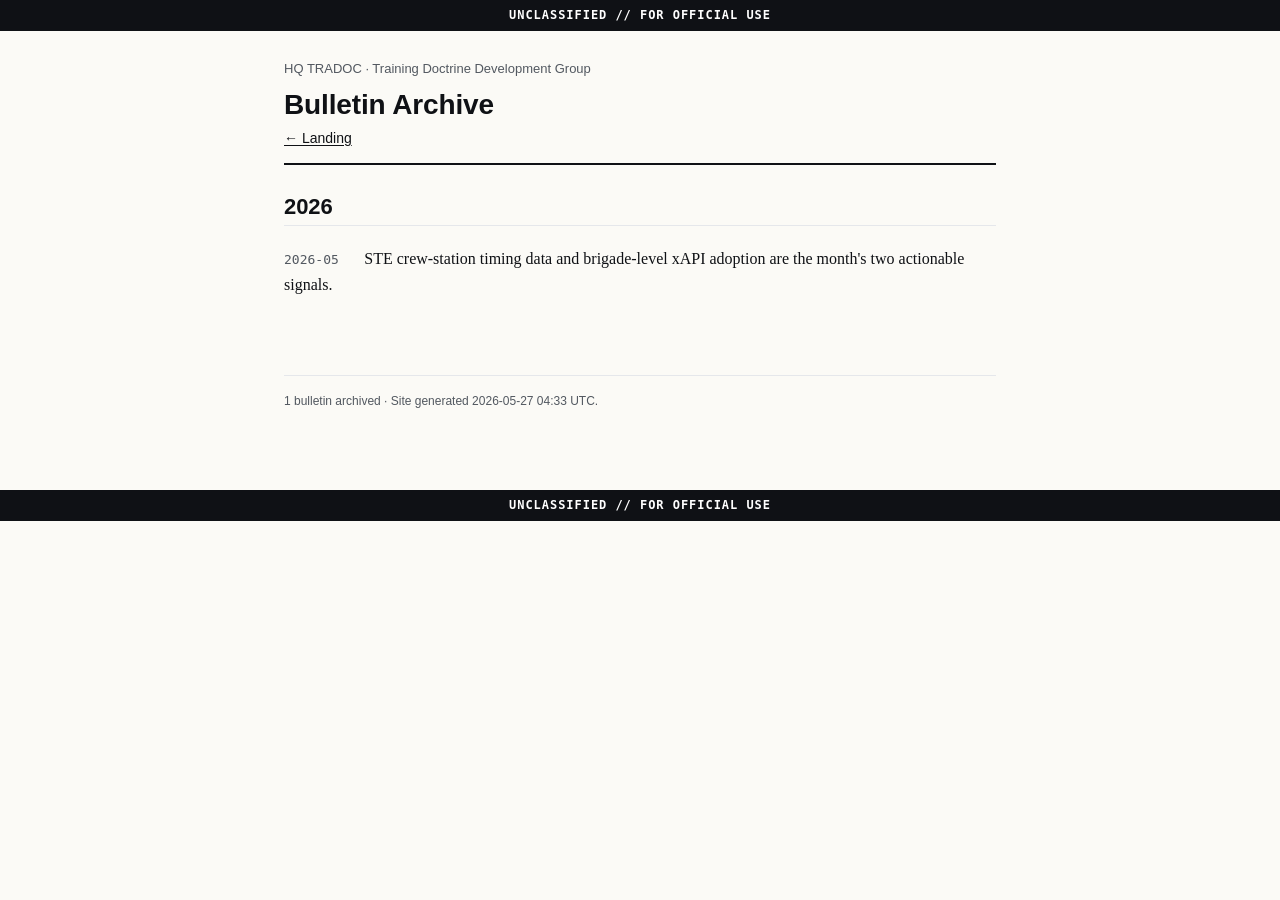
==== website/archive/index.html @ 3808f226 "Stage 8 Updates" ====
<!doctype html>
<html lang="en">
<head>
<meta charset="utf-8">
<meta name="viewport" content="width=device-width, initial-scale=1">
<title>Archive — TDDG Training Futures Bulletin</title>
<link rel="stylesheet" href="../assets/style.css">
</head>
<body>

<div class="classification">UNCLASSIFIED // FOR OFFICIAL USE</div>

<main>

  <header class="site-mast">
    <div class="eyebrow">HQ TRADOC · Training Doctrine Development Group</div>
    <h1>Bulletin Archive</h1>
    <nav>
      <a href="../index.html">← Landing</a>
    </nav>
  </header>

    <section class="archive-year">
      <h3>2026</h3>
      <ul class="archive-year-list">
        <li>
          <a href="2026-05/index.html">
            <span class="month-label">2026-05</span>
            <span class="headline">STE crew-station timing data and brigade-level xAPI adoption are the month&#39;s two actionable signals.</span>
          </a>
        </li>
      </ul>
    </section>

  <footer class="site-foot">
    1 bulletin archived ·
    Site generated 2026-05-27 04:33 UTC.
  </footer>

</main>

<div class="classification">UNCLASSIFIED // FOR OFFICIAL USE</div>

</body>
</html>
---- website/assets/style.css ----
/* ============================================================
   TDDG Training Futures Bulletin - shared stylesheet
   Used by:  website/index.html  (landing)
             website/archive/index.html  (full archive list)
   The per-month bulletin pages have inline CSS so they remain
   self-contained when downloaded or printed.
   ============================================================ */

:root {
  --c-ink: #0f1115;
  --c-body: #1c1f24;
  --c-muted: #525860;
  --c-line: #c8ccd2;
  --c-line-soft: #e5e7eb;
  --c-accent: #4a4f57;
  --c-bg: #fbfaf6;
  --c-card: #ffffff;
  --c-warning: #b22234;
  --c-pill-bg: #efece6;

  --serif: Georgia, "Iowan Old Style", "Palatino Linotype", Palatino, serif;
  --sans: -apple-system, BlinkMacSystemFont, "Segoe UI", Roboto, Oxygen,
          Ubuntu, Cantarell, "Helvetica Neue", sans-serif;
  --mono: ui-monospace, SFMono-Regular, "SF Mono", Menlo, Consolas, monospace;
}

* { box-sizing: border-box; }

html, body {
  margin: 0;
  padding: 0;
  background: var(--c-bg);
  color: var(--c-body);
  font-family: var(--serif);
  font-size: 17px;
  line-height: 1.55;
  -webkit-text-size-adjust: 100%;
}

h1, h2, h3, h4, h5, .sans {
  font-family: var(--sans);
  color: var(--c-ink);
  letter-spacing: -0.005em;
  line-height: 1.25;
}

a {
  color: var(--c-ink);
  text-underline-offset: 2px;
}
a:hover { color: var(--c-warning); }

code {
  font-family: var(--mono);
  font-size: 0.9em;
  color: var(--c-accent);
}

/* ---- top + bottom classification bars ---------------------- */
.classification {
  font-family: var(--mono);
  font-size: 12px;
  font-weight: 700;
  text-align: center;
  letter-spacing: 0.08em;
  padding: 6px 12px;
  background: #0f1115;
  color: #fff;
  text-transform: uppercase;
}

/* ---- shared page container --------------------------------- */
main {
  max-width: 760px;
  margin: 0 auto;
  padding: 28px 24px 80px;
}

/* ---- site masthead (landing + archive) --------------------- */
.site-mast {
  border-bottom: 2px solid var(--c-ink);
  padding-bottom: 14px;
  margin-bottom: 28px;
}
.site-mast .eyebrow {
  font-family: var(--sans);
  font-size: 13px;
  color: var(--c-muted);
}
.site-mast h1 {
  font-size: 28px;
  margin: 8px 0 4px;
  font-weight: 700;
}
.site-mast nav {
  font-family: var(--sans);
  font-size: 14px;
  margin-top: 6px;
}
.site-mast nav a { margin-right: 14px; }

/* ---- current bulletin teaser (landing) --------------------- */
.teaser {
  background: var(--c-card);
  border: 1px solid var(--c-line-soft);
  border-left: 4px solid var(--c-ink);
  padding: 18px 22px;
  margin-bottom: 28px;
}
.teaser .month {
  font-family: var(--sans);
  font-size: 12px;
  text-transform: uppercase;
  letter-spacing: 0.1em;
  color: var(--c-muted);
  margin: 0;
}
.teaser .headline {
  font-family: var(--sans);
  font-size: 20px;
  font-weight: 700;
  margin: 6px 0 10px;
  line-height: 1.3;
}
.teaser .summary { margin: 0 0 14px; }
.teaser .cta {
  font-family: var(--sans);
  font-size: 14px;
}
.teaser .cta a {
  display: inline-block;
  border-bottom: 1px solid var(--c-ink);
  text-decoration: none;
  padding-bottom: 1px;
}

/* ---- branch tag cloud (landing teaser) --------------------- */
.branch-tags {
  margin: 12px 0 14px;
}
.branch-tags .tag {
  display: inline-block;
  font-family: var(--sans);
  font-size: 12px;
  background: var(--c-pill-bg);
  border: 1px solid var(--c-line-soft);
  border-radius: 14px;
  padding: 3px 10px;
  margin: 0 4px 4px 0;
  color: var(--c-accent);
  white-space: nowrap;
}
.branch-tags .tag[data-intensity="medium"] { color: var(--c-ink); }
.branch-tags .tag[data-intensity="high"]   {
  color: #fff;
  background: var(--c-warning);
  border-color: var(--c-warning);
}
.branch-tags .tag .count {
  font-family: var(--mono);
  font-size: 11px;
  margin-left: 4px;
  opacity: 0.75;
}

/* ---- section blocks --------------------------------------- */
section { margin: 36px 0; }
section > h2 {
  font-size: 14px;
  text-transform: uppercase;
  letter-spacing: 0.12em;
  margin: 0 0 14px;
  padding-bottom: 6px;
  border-bottom: 1px solid var(--c-line);
  color: var(--c-accent);
  font-weight: 700;
}

/* ---- recent / archive list -------------------------------- */
.recent-list, .archive-year-list {
  list-style: none;
  padding-left: 0;
  margin: 0;
}
.recent-list li, .archive-year-list li {
  border-bottom: 1px solid var(--c-line-soft);
  padding: 12px 0;
}
.recent-list li:last-child, .archive-year-list li:last-child {
  border-bottom: none;
}
.recent-list .month-label, .archive-year-list .month-label {
  display: inline-block;
  font-family: var(--mono);
  font-size: 13px;
  color: var(--c-muted);
  width: 76px;
}
.recent-list .headline, .archive-year-list .headline {
  font-family: var(--serif);
  font-size: 16px;
}
.recent-list a, .archive-year-list a { text-decoration: none; }
.recent-list a:hover .headline, .archive-year-list a:hover .headline {
  text-decoration: underline;
}

/* ---- archive year groupings ------------------------------- */
.archive-year {
  margin: 28px 0;
}
.archive-year h3 {
  font-size: 22px;
  margin: 0 0 8px;
  padding-bottom: 4px;
  border-bottom: 1px solid var(--c-line-soft);
}

/* ---- site footer ------------------------------------------ */
.site-foot {
  margin-top: 64px;
  padding-top: 16px;
  border-top: 1px solid var(--c-line-soft);
  font-family: var(--sans);
  font-size: 12px;
  color: var(--c-muted);
}

/* ---- empty state ------------------------------------------ */
.empty {
  font-style: italic;
  color: var(--c-muted);
  padding: 16px 0;
}

/* ---- responsive ------------------------------------------- */
@media (max-width: 520px) {
  html, body { font-size: 16px; }
  main { padding: 18px 16px 60px; }
  .site-mast h1 { font-size: 22px; }
  .teaser .headline { font-size: 18px; }
  .recent-list .month-label, .archive-year-list .month-label {
    display: block;
    width: auto;
    margin-bottom: 2px;
  }
}

/* ---- print ------------------------------------------------ */
@media print {
  :root { --c-bg: #fff; --c-card: #fff; }
  body { font-size: 11pt; line-height: 1.4; }
  .classification { background: #000 !important; color: #fff !important; }
  a { color: var(--c-ink); text-decoration: none; }
  a[href]::after { content: " (" attr(href) ")"; font-size: 9pt; color: #444; }
  .site-foot { border-top-color: #000; }
}
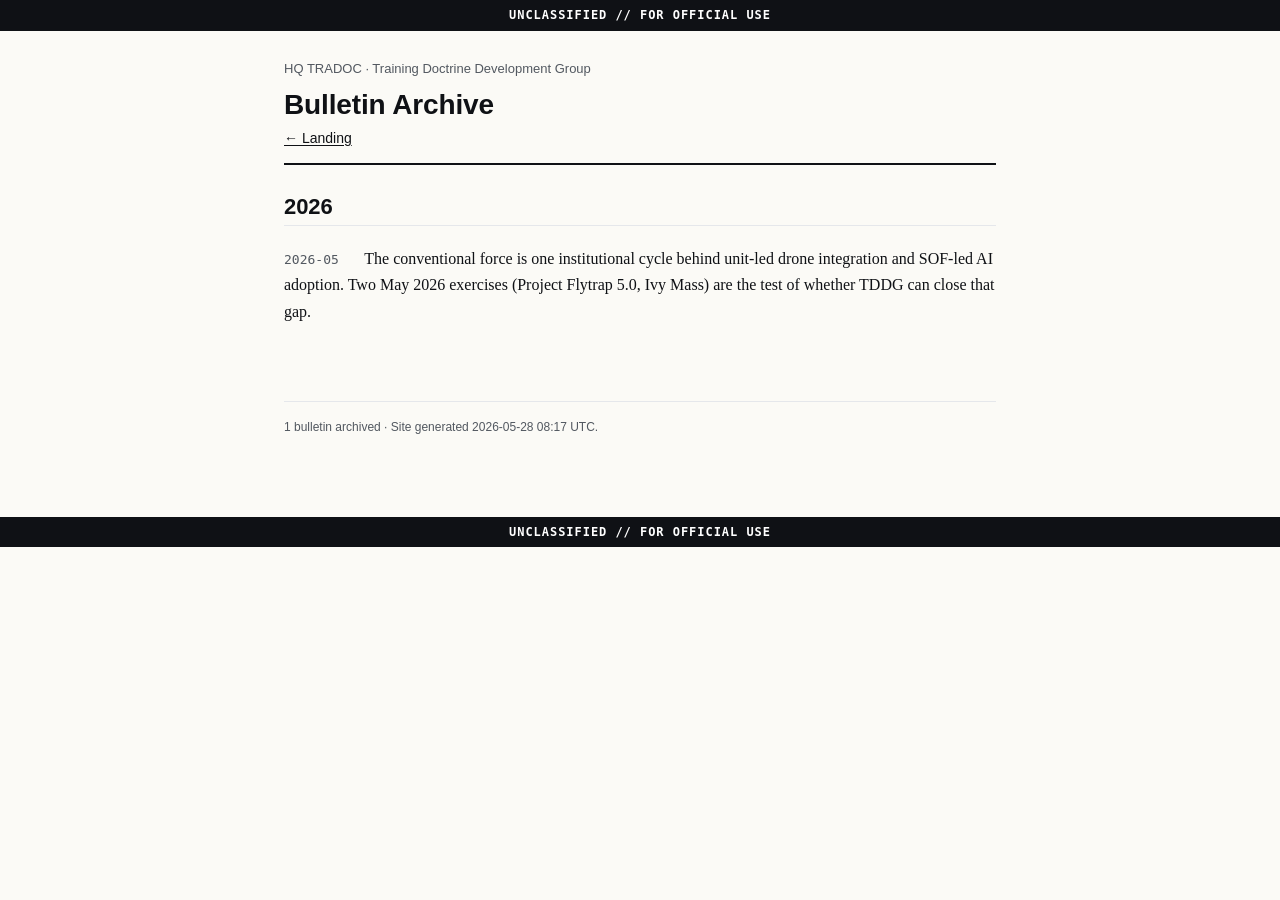
==== commit 2ec71e07: "publish: 2026-05 bulletin and root redirect" ====
--- a/website/archive/index.html
+++ b/website/archive/index.html
@@ -26,7 +26,7 @@
         <li>
           <a href="2026-05/index.html">
             <span class="month-label">2026-05</span>
-            <span class="headline">STE crew-station timing data and brigade-level xAPI adoption are the month&#39;s two actionable signals.</span>
+            <span class="headline">The conventional force is one institutional cycle behind unit-led drone integration and SOF-led AI adoption. Two May 2026 exercises (Project Flytrap 5.0, Ivy Mass) are the test of whether TDDG can close that gap.</span>
           </a>
         </li>
       </ul>
@@ -34,7 +34,7 @@
 
   <footer class="site-foot">
     1 bulletin archived ·
-    Site generated 2026-05-27 04:33 UTC.
+    Site generated 2026-05-28 08:17 UTC.
   </footer>
 
 </main>
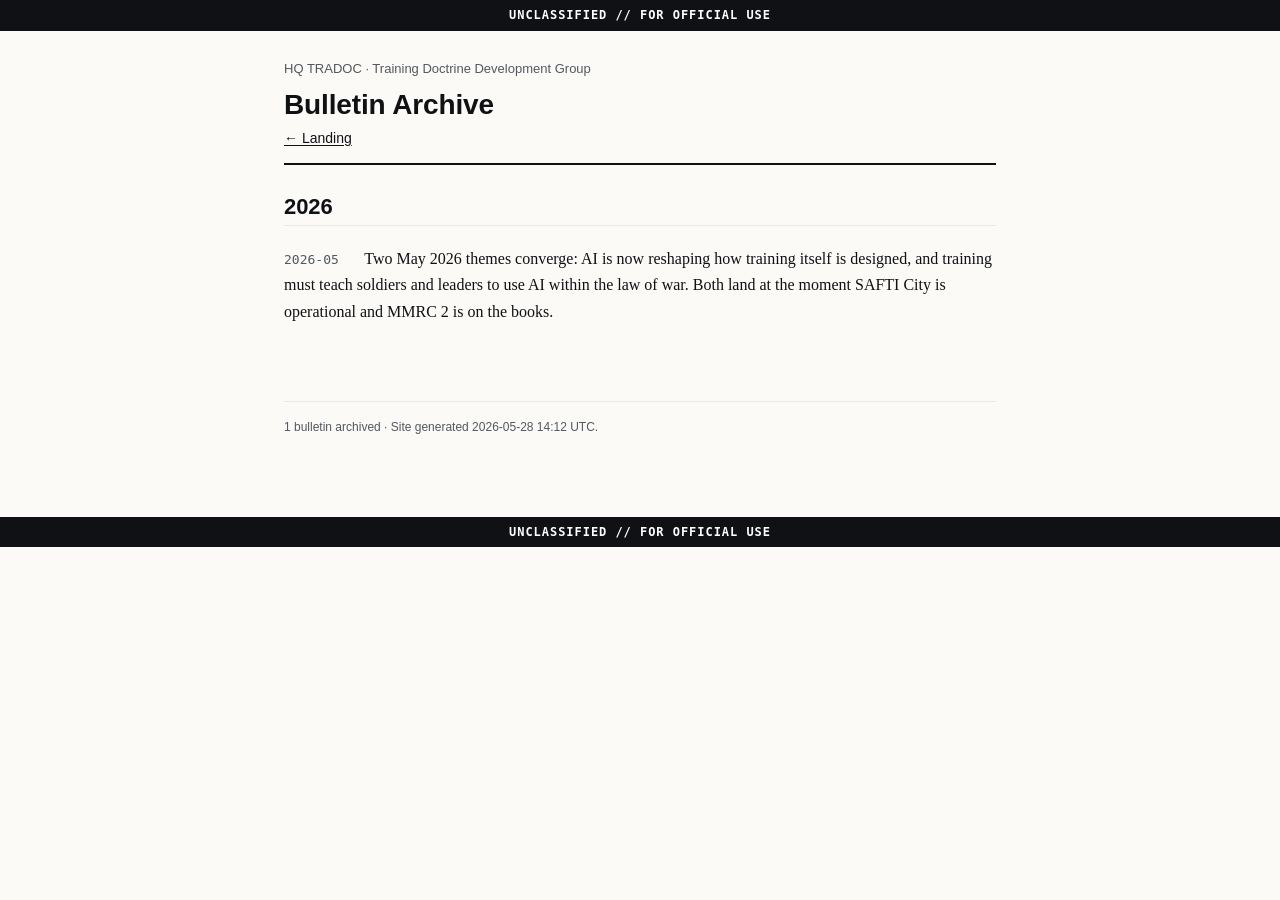
==== commit dbdf8917: "publish: 2026-05 bulletin (10 sources, 9 articles, 3 themes)" ====
--- a/website/archive/index.html
+++ b/website/archive/index.html
@@ -26,7 +26,7 @@
         <li>
           <a href="2026-05/index.html">
             <span class="month-label">2026-05</span>
-            <span class="headline">The conventional force is one institutional cycle behind unit-led drone integration and SOF-led AI adoption. Two May 2026 exercises (Project Flytrap 5.0, Ivy Mass) are the test of whether TDDG can close that gap.</span>
+            <span class="headline">Two May 2026 themes converge: AI is now reshaping how training itself is designed, and training must teach soldiers and leaders to use AI within the law of war. Both land at the moment SAFTI City is operational and MMRC 2 is on the books.</span>
           </a>
         </li>
       </ul>
@@ -34,7 +34,7 @@
 
   <footer class="site-foot">
     1 bulletin archived ·
-    Site generated 2026-05-28 08:17 UTC.
+    Site generated 2026-05-28 14:12 UTC.
   </footer>
 
 </main>
